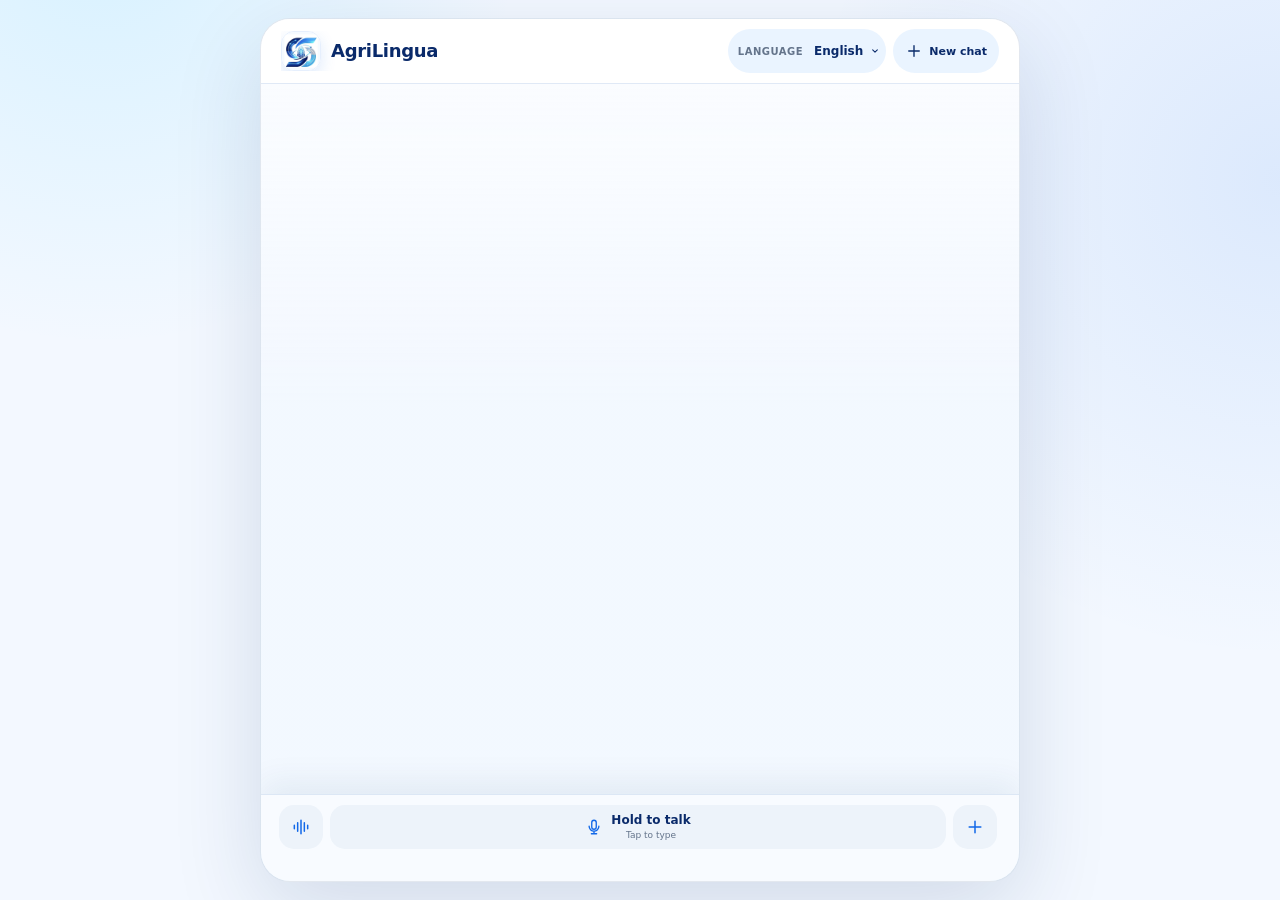
==== index.html @ d01747c3 "Implement WeChat style hold to talk composer" ====
<!doctype html>
<html lang="en">
<head>
  <meta charset="utf-8">
  <meta name="viewport" content="width=device-width, initial-scale=1, viewport-fit=cover">
  <meta name="theme-color" content="#0A2A6A">
  <meta name="referrer" content="no-referrer">
  <meta id="meta-description" name="description" content="AgriLingua is a multilingual grape field assistant for photo diagnosis, practical next steps, and voice answers.">
  <meta name="mobile-web-app-capable" content="yes">
  <meta name="apple-mobile-web-app-capable" content="yes">
  <meta name="apple-mobile-web-app-status-bar-style" content="default">
  <meta name="apple-mobile-web-app-title" content="AgriLingua">
  <title>AgriLingua | Grape Field Assistant</title>
  <link rel="manifest" href="./manifest.webmanifest">
  <link rel="icon" type="image/png" sizes="192x192" href="./icons/icon-192.png">
  <link rel="apple-touch-icon" sizes="180x180" href="./icons/apple-touch-icon-180.png">
  <link rel="stylesheet" href="./styles.css">
</head>
<body>
  <div class="app-shell">
    <header class="topbar">
      <div class="brand">
        <img class="brand-mark" src="./icons/icon-192.png" alt="">
        <div class="brand-copy">
          <h1>AgriLingua</h1>
        </div>
      </div>

      <div class="topbar-actions">
        <button id="install-button" class="install-button" type="button" aria-label="Install AgriLingua" data-i18n-aria="installAria" hidden>
          <svg viewBox="0 0 24 24" aria-hidden="true">
            <path d="M12 3v12M7.5 10.5 12 15l4.5-4.5"></path>
            <path d="M5 20h14"></path>
          </svg>
          <span data-i18n="install">Install</span>
        </button>
        <div class="language-control">
          <span class="language-label" data-i18n="language">Language</span>
          <button id="language-button" class="language-button" type="button" aria-haspopup="listbox" aria-expanded="false" aria-controls="language-menu" data-i18n-aria="languageAria">
            <span id="language-button-label" class="language-current">English</span>
            <span id="language-button-code" class="language-code" aria-hidden="true">EN</span>
            <svg viewBox="0 0 24 24" aria-hidden="true">
              <path d="m8 10 4 4 4-4"></path>
            </svg>
          </button>
          <div id="language-menu" class="language-menu" role="listbox" aria-label="Language" data-i18n-aria="languageAria" hidden>
            <button class="language-option" type="button" role="option" data-language="en" aria-selected="true">
              <span>English</span>
              <svg viewBox="0 0 24 24" aria-hidden="true"><path d="m5 12 4 4L19 6"></path></svg>
            </button>
            <button class="language-option" type="button" role="option" data-language="zh" aria-selected="false">
              <span>中文</span>
              <svg viewBox="0 0 24 24" aria-hidden="true"><path d="m5 12 4 4L19 6"></path></svg>
            </button>
            <button class="language-option" type="button" role="option" data-language="ja" aria-selected="false">
              <span>日本語</span>
              <svg viewBox="0 0 24 24" aria-hidden="true"><path d="m5 12 4 4L19 6"></path></svg>
            </button>
          </div>
          <select id="language-input" class="language-native" aria-hidden="true" tabindex="-1">
            <option value="en" selected>English</option>
            <option value="zh">中文</option>
            <option value="ja">日本語</option>
          </select>
        </div>
        <button id="new-chat-button" class="new-chat-button" type="button" aria-label="Start a new chat" data-i18n-aria="newChatAria">
          <svg viewBox="0 0 24 24" aria-hidden="true">
            <path d="M12 5v14M5 12h14"></path>
          </svg>
          <span data-i18n="newChat">New chat</span>
        </button>
      </div>
    </header>

    <main class="app-content">
      <section class="welcome" id="welcome-panel"></section>

      <section id="chat-log" class="chat-log" aria-live="polite"></section>
    </main>

    <section id="composer" class="composer" aria-label="Message composer" data-i18n-aria="composerAria">
      <div id="image-preview" class="image-preview" hidden></div>

      <div id="composer-tools" class="composer-tools" aria-label="Message tools" data-i18n-aria="toolsPanelAria" hidden>
        <label class="tool-button" for="camera-input" title="Take a photo" data-i18n-title="takePhoto">
          <svg viewBox="0 0 24 24" aria-hidden="true">
            <path d="M9 4 7.5 6H4a2 2 0 0 0-2 2v10a2 2 0 0 0 2 2h16a2 2 0 0 0 2-2V8a2 2 0 0 0-2-2h-3.5L15 4H9Z"></path>
            <circle cx="12" cy="13" r="4"></circle>
          </svg>
          <span data-i18n="takePhoto">Take photo</span>
        </label>
        <label class="tool-button" for="image-input" title="Choose from gallery" data-i18n-title="gallery">
          <svg viewBox="0 0 24 24" aria-hidden="true">
            <rect x="3" y="4" width="24" height="16" rx="3"></rect>
            <circle cx="8.5" cy="9" r="1.5"></circle>
            <path d="m4 17 5-5 4 4 2-2 5 5"></path>
          </svg>
          <span data-i18n="gallery">Gallery</span>
        </label>
        <button id="mic-button" class="tool-button mic-button" type="button" aria-label="Start voice input" title="Voice input" data-i18n-aria="voiceInputAria" data-i18n-title="voiceInput">
          <svg viewBox="0 0 24 24" aria-hidden="true">
            <rect x="9" y="3" width="6" height="12" rx="3"></rect>
            <path d="M5.5 11a6.5 6.5 0 0 0 13 0M12 17.5V21M8.5 21h7"></path>
          </svg>
          <span data-i18n="voice">Voice</span>
        </button>
        <button id="context-button" class="tool-button" type="button">
          <svg viewBox="0 0 24 24" aria-hidden="true">
            <path d="M4 7h16M7 12h10M9 17h6"></path>
          </svg>
          <span data-i18n="fieldDetails">Field details</span>
        </button>
        <span id="context-summary" class="context-summary">Kenya · Fruit set</span>
        <div class="quick-block">
          <div class="quick-title" data-i18n="tryAsking">Quick questions</div>
          <div class="quick-prompts" id="quick-prompts"></div>
        </div>
      </div>

      <div class="message-row">
        <button id="voice-toggle" class="voice-toggle" type="button" aria-label="Switch to text">
          <svg viewBox="0 0 24 24" aria-hidden="true">
            <path d="M4 10v4M8 7v10M12 4v16M16 7v10M20 10v4"></path>
          </svg>
        </button>

        <div class="entry-area">
          <button id="hold-button" class="hold-button" type="button" aria-label="Hold to talk. Tap to type." data-i18n-aria="holdToTalkAria">
            <svg viewBox="0 0 24 24" aria-hidden="true">
              <rect x="9" y="3" width="6" height="12" rx="3"></rect>
              <path d="M5.5 11a6.5 6.5 0 0 0 13 0M12 17.5V21M8.5 21h7"></path>
            </svg>
            <span class="hold-copy">
              <strong data-i18n="holdToTalk">Hold to talk</strong>
              <small data-i18n="tapToType">Tap to type</small>
            </span>
          </button>

          <div id="text-composer" class="text-composer" hidden>
            <textarea id="question-input" rows="1" maxlength="3000" placeholder="Type something" data-i18n-placeholder="placeholder"></textarea>
            <button id="send-button" class="send-button" type="button" aria-label="Send message" data-i18n-aria="send">
              <svg viewBox="0 0 24 24" aria-hidden="true">
                <path d="m4 4 17 8-17 8 3-8-3-8Z"></path>
                <path d="M7 12h14"></path>
              </svg>
              <span class="sr-only" data-i18n="send">Send</span>
            </button>
          </div>
        </div>

        <button id="tools-button" class="tools-button" type="button" aria-label="More tools" aria-expanded="false" aria-controls="composer-tools" data-i18n-aria="moreTools">
          <svg viewBox="0 0 24 24" aria-hidden="true">
            <path d="M12 5v14M5 12h14"></path>
          </svg>
        </button>
      </div>

      <div id="status" class="status" role="status" aria-live="polite"></div>
    </section>
  </div>

  <dialog id="context-dialog" class="context-dialog">
    <div class="dialog-surface">
      <div class="dialog-header">
        <div>
          <span class="eyebrow" data-i18n="optional">OPTIONAL</span>
          <h2 data-i18n="fieldDetails">Field details</h2>
        </div>
        <button id="context-close" class="dialog-close" type="button" aria-label="Close field details" data-i18n-aria="closeFieldDetails">×</button>
      </div>
      <p class="dialog-copy" data-i18n="fieldDetailsCopy">Add local context to make the guidance more relevant.</p>
      <div class="context-grid">
        <label>
          <span data-i18n="country">Country</span>
          <input id="country-input" type="text" value="Kenya" autocomplete="country-name">
        </label>
        <label>
          <span data-i18n="grapeStage">Grape stage</span>
          <select id="stage-input">
            <option value="" data-i18n="notSpecified">Not specified</option>
            <option value="budbreak" data-i18n="stageBudbreak">Budbreak</option>
            <option value="flowering" data-i18n="stageFlowering">Flowering</option>
            <option value="fruit_set" selected data-i18n="stageFruitSet">Fruit set</option>
            <option value="veraison" data-i18n="stageVeraison">Veraison</option>
            <option value="harvest" data-i18n="stageHarvest">Harvest</option>
            <option value="postharvest" data-i18n="stagePostharvest">Postharvest</option>
            <option value="dormant" data-i18n="stageDormant">Dormant</option>
          </select>
        </label>
        <label class="wide-field">
          <span data-i18n="weather">Recent weather</span>
          <input id="weather-input" type="text" placeholder="Example: three days of warm, wet weather" data-i18n-placeholder="weatherPlaceholder">
        </label>
      </div>
      <button id="context-save" class="dialog-save" type="button" data-i18n="useDetails">Use these details</button>
    </div>
  </dialog>

  <input id="camera-input" type="file" accept="image/*" capture="environment" hidden>
  <input id="image-input" type="file" accept="image/jpeg,image/png,image/webp,image/heic,image/heif,image/avif,.heic,.heif,.avif" multiple hidden>

  <template id="message-template">
    <article class="message">
      <div class="message-role"></div>
      <div class="message-images"></div>
      <div class="message-body"></div>
      <div class="audio-wrap" hidden>
        <div class="audio-topline">
          <span class="audio-icon" aria-hidden="true">
            <svg viewBox="0 0 24 24">
              <path d="M5 10v4h3l4 4V6L8 10H5Z"></path>
              <path d="M16 9a4 4 0 0 1 0 6M18.5 6.5a8 8 0 0 1 0 11"></path>
            </svg>
          </span>
          <div>
            <div class="audio-label">Voice answer</div>
            <div class="audio-hint">Listen to the field guidance</div>
          </div>
        </div>
        <audio controls preload="metadata"></audio>
        <a class="audio-download" target="_blank" rel="noopener noreferrer">Open audio</a>
      </div>
    </article>
  </template>

  <script src="./config.js"></script>
  <script src="./app.js"></script>
</body>
</html>
---- styles.css ----
:root {
  color-scheme: light;
  --bg: #f3f8ff;
  --surface: #ffffff;
  --surface-blue: #eaf4ff;
  --navy: #0a2a6a;
  --navy-deep: #061b46;
  --blue: #1268e8;
  --blue-bright: #3da8ff;
  --cyan: #58d2ff;
  --text: #12213f;
  --muted: #64748b;
  --border: #d9e5f4;
  --amber: #e6a817;
  --danger: #bb3e35;
  --shadow-soft: 0 10px 30px rgba(19, 57, 107, 0.09);
  --shadow-strong: 0 20px 60px rgba(7, 36, 91, 0.18);
  font-family: "Noto Sans", "Noto Sans SC", "Yu Gothic", "Microsoft YaHei", system-ui, -apple-system, BlinkMacSystemFont, "Segoe UI", sans-serif;
  font-synthesis: none;
  text-rendering: optimizeLegibility;
}

* {
  box-sizing: border-box;
}

html {
  height: 100%;
  min-height: 100%;
  background: var(--bg);
  overflow-x: hidden;
}

body {
  margin: 0;
  height: 100%;
  min-height: 100dvh;
  overflow: hidden;
  color: var(--text);
  background:
    radial-gradient(circle at 8% -8%, rgba(88, 210, 255, 0.18), transparent 26rem),
    radial-gradient(circle at 100% 20%, rgba(18, 104, 232, 0.1), transparent 30rem),
    var(--bg);
}

button,
textarea,
input,
select {
  font: inherit;
}

button,
select,
input[type="file"],
label {
  -webkit-tap-highlight-color: transparent;
}

button,
select,
input[type="file"] {
  cursor: pointer;
}

button {
  touch-action: manipulation;
}

svg {
  display: block;
  fill: none;
  stroke: currentColor;
  stroke-linecap: round;
  stroke-linejoin: round;
  stroke-width: 1.8;
}

img {
  max-width: 100%;
}

[hidden] {
  display: none !important;
}

.app-shell {
  position: relative;
  width: 100%;
  max-width: 760px;
  height: 100dvh;
  margin: 0 auto;
  display: flex;
  flex-direction: column;
  overflow: hidden;
  background:
    linear-gradient(180deg, rgba(255, 255, 255, 0.72), rgba(243, 248, 255, 0.95) 24rem),
    var(--bg);
}

.topbar {
  position: sticky;
  top: 0;
  z-index: 30;
  min-height: 64px;
  display: flex;
  align-items: center;
  justify-content: space-between;
  gap: 12px;
  padding:
    max(10px, env(safe-area-inset-top))
    16px
    10px;
  border-bottom: 1px solid rgba(217, 229, 244, 0.82);
  background: rgba(255, 255, 255, 0.9);
  backdrop-filter: blur(18px) saturate(1.2);
}

.brand {
  flex: 1 1 auto;
  min-width: 0;
  display: flex;
  align-items: center;
  gap: 10px;
  overflow: hidden;
}

.brand-mark {
  width: 40px;
  height: 40px;
  border: 1px solid rgba(18, 104, 232, 0.1);
  border-radius: 13px;
  object-fit: cover;
  box-shadow: 0 6px 16px rgba(18, 104, 232, 0.14);
}

.brand-copy {
  min-width: 0;
}

.brand h1 {
  margin: 0;
  overflow: hidden;
  color: var(--navy);
  font-size: 18px;
  line-height: 1.15;
  letter-spacing: -0.3px;
  white-space: nowrap;
  text-overflow: ellipsis;
}

.topbar-actions {
  flex: 0 0 auto;
  display: flex;
  align-items: center;
  gap: 7px;
}

.install-button,
.new-chat-button,
.language-control {
  min-height: 44px;
  border: 0;
  border-radius: 999px;
  background: var(--surface-blue);
  color: var(--navy);
}

.install-button {
  padding: 0 12px;
  border-color: rgba(18, 104, 232, 0.22);
  color: var(--blue);
  font-size: 12px;
  font-weight: 750;
  display: inline-flex;
  align-items: center;
  justify-content: center;
  gap: 5px;
}

.install-button svg {
  width: 15px;
  height: 15px;
}

.language-control {
  position: relative;
  display: flex;
  align-items: center;
  gap: 4px;
  padding-left: 10px;
}

.language-label {
  color: var(--muted);
  font-size: 10px;
  font-weight: 700;
  text-transform: uppercase;
  letter-spacing: 0.5px;
}

.language-button {
  min-width: 0;
  max-width: 108px;
  height: 42px;
  padding: 0 4px 0 7px;
  border: 0;
  border-radius: 999px;
  outline: 0;
  display: inline-flex;
  align-items: center;
  justify-content: center;
  gap: 5px;
  background: transparent;
  color: var(--navy);
  font-size: 12px;
  font-weight: 700;
}

.language-current {
  min-width: 0;
  overflow: hidden;
  white-space: nowrap;
  text-overflow: ellipsis;
}

.language-code {
  display: none;
}

.language-button svg {
  flex: 0 0 auto;
  width: 14px;
  height: 14px;
  transition: transform 160ms ease;
}

.language-button[aria-expanded="true"] svg {
  transform: rotate(180deg);
}

.language-native {
  display: none;
}

.language-menu {
  position: absolute;
  top: calc(100% + 8px);
  right: 0;
  z-index: 60;
  width: 190px;
  padding: 6px;
  border: 1px solid rgba(27, 84, 159, 0.16);
  border-radius: 17px;
  background: #ffffff;
  box-shadow: 0 18px 44px rgba(7, 32, 78, 0.22);
  backdrop-filter: blur(18px);
  animation: menu-in 140ms ease-out;
}

.language-option {
  width: 100%;
  min-height: 44px;
  padding: 0 11px;
  border: 0;
  border-radius: 11px;
  display: flex;
  align-items: center;
  justify-content: space-between;
  color: var(--text);
  background: transparent;
  font-size: 13px;
  font-weight: 650;
  text-align: left;
}

.language-option:hover,
.language-option:focus-visible {
  outline: 0;
  background: var(--surface-blue);
}

.language-option[aria-selected="true"] {
  color: var(--blue);
  background: var(--surface-blue);
}

.language-option svg {
  width: 17px;
  height: 17px;
  color: var(--blue);
  opacity: 0;
}

.language-option[aria-selected="true"] svg {
  opacity: 1;
}

@keyframes menu-in {
  from {
    opacity: 0;
    transform: translateY(-4px) scale(0.98);
  }
  to {
    opacity: 1;
    transform: translateY(0) scale(1);
  }
}

.new-chat-button {
  width: 44px;
  padding: 0;
  display: inline-flex;
  align-items: center;
  justify-content: center;
  gap: 6px;
}

.new-chat-button svg {
  width: 18px;
  height: 18px;
}

.new-chat-button span {
  display: none;
}

.app-content {
  flex: 1;
  min-width: 0;
  min-height: 0;
  padding: 16px 14px 22px;
  overflow-x: hidden;
  overflow-y: auto;
  overscroll-behavior-y: contain;
  scroll-behavior: smooth;
}

.welcome {
  display: flex;
  flex-direction: column;
  gap: 14px;
}

.hero-card {
  position: relative;
  overflow: hidden;
  padding: 12px;
  border: 1px solid rgba(92, 199, 255, 0.2);
  border-radius: 28px;
  color: white;
  background:
    radial-gradient(circle at 90% 2%, rgba(88, 210, 255, 0.42), transparent 18rem),
    radial-gradient(circle at 4% 90%, rgba(45, 122, 255, 0.46), transparent 19rem),
    linear-gradient(145deg, var(--navy-deep), #0c3a8c 58%, #0b62c9);
  box-shadow: var(--shadow-strong);
}

.hero-card::after {
  content: "";
  position: absolute;
  right: -50px;
  bottom: -76px;
  width: 190px;
  height: 190px;
  border: 1px solid rgba(255, 255, 255, 0.16);
  border-radius: 50%;
  box-shadow:
    0 0 0 26px rgba(255, 255, 255, 0.04),
    0 0 0 54px rgba(255, 255, 255, 0.03);
  pointer-events: none;
}

.eyebrow {
  display: inline-flex;
  align-items: center;
  min-height: 24px;
  padding: 3px 9px;
  border: 1px solid rgba(255, 255, 255, 0.2);
  border-radius: 999px;
  color: #dff5ff;
  background: rgba(255, 255, 255, 0.08);
  font-size: 10px;
  font-weight: 750;
  letter-spacing: 1.2px;
}

.primary-actions {
  position: relative;
  z-index: 1;
  display: grid;
  grid-template-columns: 1.25fr 1fr 1fr;
  gap: 8px;
}

.action-card {
  min-width: 0;
  min-height: 62px;
  padding: 9px 10px;
  border: 1px solid rgba(255, 255, 255, 0.18);
  border-radius: 18px;
  display: flex;
  align-items: center;
  gap: 9px;
  color: white;
  background: rgba(255, 255, 255, 0.09);
  text-align: left;
  backdrop-filter: blur(8px);
}

.action-card.action-primary {
  color: var(--navy);
  background: white;
  border-color: white;
  box-shadow: 0 9px 24px rgba(0, 15, 55, 0.2);
}

.action-icon {
  flex: 0 0 auto;
  width: 34px;
  height: 34px;
  border-radius: 11px;
  display: grid;
  place-items: center;
  color: white;
  background: rgba(255, 255, 255, 0.14);
}

.action-primary .action-icon {
  color: white;
  background: linear-gradient(145deg, var(--blue), var(--blue-bright));
}

.action-icon svg {
  width: 19px;
  height: 19px;
}

.action-card strong,
.action-card small {
  display: block;
  overflow: hidden;
  white-space: nowrap;
  text-overflow: ellipsis;
}

.action-card strong {
  font-size: 13px;
  line-height: 1.25;
}

.action-card small {
  margin-top: 3px;
  color: inherit;
  font-size: 10px;
  line-height: 1.25;
  opacity: 0.68;
}

.prompt-section {
  padding: 17px 16px 15px;
  border: 1px solid var(--border);
  border-radius: 22px;
  background: rgba(255, 255, 255, 0.88);
  box-shadow: var(--shadow-soft);
}

.section-heading {
  display: flex;
  align-items: center;
  justify-content: space-between;
  gap: 12px;
  color: var(--navy);
  font-size: 13px;
  font-weight: 800;
}

.secure-note {
  color: var(--muted);
  font-size: 10px;
  font-weight: 600;
}

.quick-prompts {
  width: 100%;
  min-width: 0;
  margin-top: 11px;
  display: grid;
  grid-template-columns: repeat(3, minmax(0, 1fr));
  gap: 8px;
}

.quick-prompt {
  min-width: 0;
  min-height: 48px;
  padding: 8px 9px;
  border: 0;
  border-radius: 999px;
  color: var(--text);
  background: var(--surface-blue);
  font-size: 12px;
  font-weight: 650;
  line-height: 1.25;
  text-align: center;
  overflow-wrap: anywhere;
}

.chat-log {
  display: flex;
  flex-direction: column;
  gap: 14px;
}

.chat-log:not(:empty) {
  padding-bottom: 8px;
}

.message {
  width: auto;
  max-width: 94%;
  padding: 14px 15px;
  border: 1px solid rgba(18, 55, 104, 0.08);
  border-radius: 20px;
  background: var(--surface);
  box-shadow: 0 8px 24px rgba(23, 55, 98, 0.08);
}

.message.user {
  align-self: flex-end;
  max-width: 86%;
  border-color: transparent;
  border-bottom-right-radius: 7px;
  color: white;
  background: linear-gradient(145deg, var(--blue), #0b55c7);
}

.message.assistant {
  align-self: flex-start;
  border-bottom-left-radius: 7px;
}

.message.error {
  border-color: rgba(187, 62, 53, 0.3);
  background: #fff7f5;
  color: var(--danger);
}

.message-role {
  margin-bottom: 8px;
  color: var(--blue);
  font-size: 10px;
  font-weight: 800;
  letter-spacing: 0.7px;
  text-transform: uppercase;
}

.message.user .message-role {
  color: rgba(255, 255, 255, 0.68);
}

.message-body {
  overflow-wrap: anywhere;
  font-size: 14px;
  line-height: 1.68;
}

.message-body h1,
.message-body h2,
.message-body h3,
.message-body h4 {
  margin: 1.15em 0 0.5em;
  color: var(--navy);
  line-height: 1.32;
}

.message.user .message-body h1,
.message.user .message-body h2,
.message.user .message-body h3,
.message.user .message-body h4 {
  color: white;
}

.message-body h1 { font-size: 1.32em; }
.message-body h2 { font-size: 1.2em; }
.message-body h3,
.message-body h4 { font-size: 1.08em; }

.message-body p,
.message-body ul,
.message-body ol {
  margin: 0.62em 0;
}

.message-body ul,
.message-body ol {
  padding-left: 1.4em;
}

.message-body a {
  color: var(--blue);
  font-weight: 650;
  overflow-wrap: anywhere;
}

.message.user .message-body a {
  color: white;
}

.message-images {
  display: flex;
  gap: 8px;
  flex-wrap: wrap;
  margin-bottom: 10px;
}

.message-images img,
.preview-item img {
  width: 86px;
  height: 86px;
  border-radius: 14px;
  object-fit: cover;
}

.audio-wrap {
  margin-top: 14px;
  padding: 13px;
  border: 1px solid #cde4fb;
  border-radius: 18px;
  background:
    linear-gradient(135deg, rgba(255, 255, 255, 0.95), rgba(230, 244, 255, 0.94));
}

.audio-topline {
  display: flex;
  align-items: center;
  gap: 10px;
  margin-bottom: 10px;
}

.audio-icon {
  flex: 0 0 auto;
  width: 38px;
  height: 38px;
  border-radius: 13px;
  display: grid;
  place-items: center;
  color: white;
  background: linear-gradient(145deg, var(--blue), var(--blue-bright));
}

.audio-icon svg {
  width: 21px;
  height: 21px;
}

.audio-label {
  color: var(--navy);
  font-size: 13px;
  font-weight: 800;
}

.audio-hint {
  margin-top: 2px;
  color: var(--muted);
  font-size: 10px;
}

.audio-wrap audio {
  width: 100%;
  height: 44px;
}

.audio-download {
  display: inline-flex;
  align-items: center;
  min-height: 44px;
  margin-top: 7px;
  color: var(--blue);
  font-size: 12px;
  font-weight: 700;
  text-decoration: none;
}

.composer {
  position: relative;
  flex: 0 0 auto;
  z-index: 25;
  width: 100%;
  margin-top: auto;
  padding: 10px 12px max(10px, env(safe-area-inset-bottom));
  border-top: 1px solid rgba(217, 229, 244, 0.9);
  background: rgba(248, 251, 255, 0.94);
  box-shadow: 0 -12px 32px rgba(18, 55, 104, 0.07);
  backdrop-filter: blur(18px) saturate(1.25);
}

.composer-tools {
  min-width: 0;
  display: grid;
  grid-template-columns: repeat(auto-fit, minmax(64px, 1fr));
  gap: 5px;
  margin-bottom: 8px;
  padding: 7px;
  border: 0;
  border-radius: 18px;
  background: #f7f9fc;
}

.tool-button {
  min-width: 0;
  min-height: 58px;
  padding: 6px 3px;
  border: 0;
  border-radius: 12px;
  display: flex;
  flex-direction: column;
  align-items: center;
  justify-content: center;
  gap: 4px;
  color: var(--blue);
  background: var(--surface-blue);
  font-size: 10px;
  font-weight: 750;
  text-align: center;
}

.tool-button svg {
  width: 21px;
  height: 21px;
}

.context-summary {
  grid-column: 1 / -1;
  min-width: 0;
  overflow: hidden;
  padding-top: 2px;
  color: var(--muted);
  font-size: 10px;
  text-align: center;
  white-space: nowrap;
  text-overflow: ellipsis;
}

.quick-block {
  grid-column: 1 / -1;
  padding-top: 7px;
  border-top: 1px solid rgba(217, 229, 244, 0.75);
}

.quick-title {
  margin: 0 2px 7px;
  color: var(--muted);
  font-size: 10px;
  font-weight: 750;
}

.image-preview {
  display: flex;
  gap: 8px;
  overflow-x: auto;
  padding: 1px 0 8px;
}

.preview-item {
  position: relative;
  flex: 0 0 auto;
}

.preview-item button {
  position: absolute;
  top: 4px;
  right: 4px;
  width: 40px;
  height: 40px;
  padding: 0;
  border: 0;
  border-radius: 50%;
  color: white;
  background: rgba(5, 22, 53, 0.82);
  font-size: 18px;
  line-height: 1;
}

.message-row {
  display: grid;
  grid-template-columns: 44px minmax(0, 1fr) 48px;
  align-items: end;
  gap: 7px;
}

.voice-toggle,
.tools-button,
.mic-button,
.send-button {
  flex: 0 0 auto;
  width: 44px;
  height: 44px;
  padding: 0;
  border-radius: 15px;
  display: grid;
  place-items: center;
}

.voice-toggle,
.tools-button {
  border: 0;
  color: var(--blue);
  background: #edf3fa;
}

.voice-toggle svg,
.tools-button svg {
  width: 20px;
  height: 20px;
  transition: transform 160ms ease;
}

.tools-button {
  flex: 0 0 auto;
}

.tools-button[aria-expanded="true"] svg {
  transform: rotate(45deg);
}

.voice-toggle {
  padding: 0;
}

.entry-area {
  min-width: 0;
  position: relative;
}

.hold-button {
  width: 100%;
  min-height: 44px;
  padding: 5px 10px;
  border: 0;
  border-radius: 15px;
  display: flex;
  align-items: center;
  justify-content: center;
  gap: 8px;
  color: var(--navy);
  background: #edf3fa;
  user-select: none;
  touch-action: none;
}

.hold-button svg {
  width: 18px;
  height: 18px;
  color: var(--blue);
}

.hold-copy strong,
.hold-copy small {
  display: block;
  line-height: 1.2;
}

.hold-copy strong {
  font-size: 12px;
}

.hold-copy small {
  margin-top: 2px;
  color: var(--muted);
  font-size: 9px;
}

.hold-button.is-recording {
  color: white;
  background: var(--blue);
}

.hold-button.is-recording svg,
.hold-button.is-recording .hold-copy small {
  color: white;
}

.text-composer {
  position: relative;
  min-width: 0;
}

.composer-tools .mic-button {
  width: 100%;
  height: auto;
  min-height: 58px;
  padding: 6px 3px;
  border: 0;
  border-radius: 12px;
  display: flex;
  align-items: center;
  justify-content: center;
  flex-direction: column;
  gap: 4px;
  background: var(--surface-blue);
  font-size: 10px;
  font-weight: 750;
}

.text-composer .send-button {
  position: absolute;
  right: 4px;
  bottom: 4px;
  width: 36px;
  height: 36px;
  border-radius: 12px;
}

.text-composer textarea {
  padding-right: 45px;
}

.composer-tools .mic-button svg {
  width: 21px;
  height: 21px;
}

.mic-button {
  border: 1px solid var(--border);
  color: var(--blue);
  background: white;
}

.mic-button svg {
  width: 20px;
  height: 20px;
}

.send-button {
  border: 0;
  color: white;
  background: linear-gradient(145deg, var(--blue), #0951bd);
  box-shadow: 0 7px 18px rgba(18, 104, 232, 0.28);
}

.send-button svg {
  width: 21px;
  height: 21px;
}

textarea {
  width: 100%;
  min-width: 0;
  min-height: 44px;
  max-height: 128px;
  padding: 11px 13px;
  resize: none;
  border: 0;
  border-radius: 15px;
  outline: none;
  color: var(--text);
  background: #edf3fa;
  font-size: 16px;
  line-height: 1.38;
  overflow-y: auto;
  scrollbar-width: none;
  -ms-overflow-style: none;
}

textarea::-webkit-scrollbar {
  display: none;
  width: 0;
  height: 0;
}

textarea::placeholder {
  color: #8a99ae;
}

textarea:focus,
select:focus,
input:focus {
  border-color: var(--blue);
  box-shadow: 0 0 0 3px rgba(18, 104, 232, 0.11);
}

.mic-button.recording {
  border-color: #f2c8c3;
  color: var(--danger);
  background: #fff1ef;
  animation: record-pulse 1s infinite alternate;
}

.send-button:disabled {
  color: #8294ad;
  background: #e7edf6;
  opacity: 1;
  cursor: default;
  box-shadow: none;
}

.status {
  min-height: 17px;
  margin-top: 5px;
  color: var(--blue);
  font-size: 11px;
  line-height: 1.35;
}

.status.error {
  color: var(--danger);
}

.typing-wrap {
  display: flex;
  align-items: center;
  gap: 10px;
}

.typing {
  flex: 0 0 auto;
  display: inline-flex;
  align-items: center;
}

.typing span {
  display: inline-block;
  width: 6px;
  height: 6px;
  margin-right: 3px;
  border-radius: 50%;
  background: var(--blue);
  animation: typing-bounce 1s infinite alternate;
}

.typing span:nth-child(2) { animation-delay: 0.15s; }
.typing span:nth-child(3) { animation-delay: 0.3s; }

.typing-stage {
  color: var(--muted);
  font-size: 12px;
  line-height: 1.35;
}

.context-dialog {
  position: fixed;
  inset: auto 0 0;
  width: 100%;
  max-width: 620px;
  max-height: 88dvh;
  margin: 0 auto;
  padding: 0;
  overflow: auto;
  border: 0;
  border-radius: 28px 28px 0 0;
  background: var(--surface);
  box-shadow: 0 -28px 80px rgba(4, 25, 64, 0.28);
}

.context-dialog::backdrop {
  background: rgba(7, 22, 52, 0.48);
  backdrop-filter: blur(3px);
}

.dialog-surface {
  padding: 22px 18px max(20px, env(safe-area-inset-bottom));
}

.dialog-header {
  display: flex;
  align-items: flex-start;
  justify-content: space-between;
  gap: 12px;
}

.dialog-header .eyebrow {
  border-color: #cae4ff;
  color: var(--blue);
  background: var(--surface-blue);
}

.dialog-header h2 {
  margin: 10px 0 0;
  color: var(--navy);
  font-size: 25px;
  letter-spacing: -0.6px;
}

.dialog-close {
  width: 44px;
  height: 44px;
  padding: 0;
  border: 0;
  border-radius: 50%;
  color: var(--navy);
  background: var(--surface-blue);
  font-size: 23px;
  line-height: 1;
}

.dialog-copy {
  margin: 11px 0 18px;
  color: var(--muted);
  font-size: 13px;
  line-height: 1.5;
}

.context-grid {
  display: grid;
  grid-template-columns: 1fr 1fr;
  gap: 13px;
}

.context-grid label {
  min-width: 0;
  display: flex;
  flex-direction: column;
  gap: 6px;
  color: var(--muted);
  font-size: 11px;
  font-weight: 700;
}

.wide-field {
  grid-column: 1 / -1;
}

.context-grid input,
.context-grid select {
  width: 100%;
  min-height: 44px;
  padding: 9px 11px;
  border: 1px solid var(--border);
  border-radius: 13px;
  outline: none;
  color: var(--text);
  background: white;
  font-size: 16px;
}

.dialog-save {
  width: 100%;
  min-height: 48px;
  margin-top: 20px;
  border: 0;
  border-radius: 15px;
  color: white;
  background: linear-gradient(145deg, var(--blue), #0951bd);
  font-weight: 800;
  box-shadow: 0 9px 22px rgba(18, 104, 232, 0.24);
}

.sr-only {
  position: absolute;
  width: 1px;
  height: 1px;
  padding: 0;
  margin: -1px;
  overflow: hidden;
  clip: rect(0, 0, 0, 0);
  white-space: nowrap;
  border: 0;
}

@keyframes typing-bounce {
  to {
    transform: translateY(-4px);
    opacity: 0.42;
  }
}

@keyframes record-pulse {
  to {
    box-shadow: 0 0 0 6px rgba(187, 62, 53, 0.11);
  }
}

@media (min-width: 600px) {
  body {
    padding: 18px 0;
  }

  .app-shell {
    height: calc(100dvh - 36px);
    overflow: hidden;
    border: 1px solid rgba(18, 55, 104, 0.1);
    border-radius: 30px;
    box-shadow: 0 28px 90px rgba(9, 42, 99, 0.14);
  }

  .topbar {
    padding-left: 20px;
    padding-right: 20px;
  }

  .new-chat-button {
    width: auto;
    padding: 0 12px;
  }

  .new-chat-button span {
    display: inline;
    font-size: 11px;
    font-weight: 750;
  }

  .app-content {
    padding: 20px;
  }

  .hero-card {
    padding: 14px;
  }

  .composer {
    padding-left: 18px;
    padding-right: 18px;
  }

  .context-dialog {
    inset: 0;
    width: min(620px, calc(100% - 40px));
    margin: auto;
    border-radius: 28px;
  }

  .dialog-surface {
    padding: 26px;
  }
}

@media (max-width: 520px) {
  .topbar {
    gap: 8px;
    padding-left: 11px;
    padding-right: 11px;
  }

  .brand {
    gap: 8px;
  }

  .brand-mark {
    width: 37px;
    height: 37px;
  }

  .brand h1 {
    font-size: 16px;
  }

  .topbar-actions {
    gap: 5px;
  }

  .install-button {
    padding: 0 9px;
    font-size: 10px;
  }

  .language-label {
    display: none;
  }

  .language-control {
    min-height: 44px;
    padding-left: 6px;
  }

  .language-button {
    max-width: 82px;
    font-size: 11px;
  }

  .new-chat-button {
    width: 44px;
    min-height: 44px;
  }

  .app-content {
    padding: 11px 9px 18px;
  }

  .hero-card {
    padding: 10px;
    border-radius: 24px;
  }

  .primary-actions {
    grid-template-columns: repeat(3, minmax(0, 1fr));
  }

  .action-card,
  .action-card.action-primary {
    grid-column: auto;
    min-height: 62px;
    padding: 7px 5px;
    flex-direction: column;
    justify-content: center;
    gap: 5px;
    text-align: center;
  }

  .action-icon {
    width: 27px;
    height: 27px;
    border-radius: 9px;
  }

  .action-card small {
    display: none;
  }

  .prompt-section {
    padding: 14px 12px 12px;
    border-radius: 20px;
  }

  .message {
    max-width: 97%;
    padding: 13px;
    border-radius: 18px;
  }

  .message.user {
    max-width: 90%;
  }

  .message-body {
    font-size: 13.5px;
  }

  .composer {
    padding-left: 9px;
    padding-right: 9px;
  }

}

@media (max-width: 370px) {
  .secure-note,
  .context-summary {
    display: none;
  }

  .brand-mark {
    width: 34px;
    height: 34px;
    border-radius: 11px;
  }

  .brand h1 {
    font-size: 15px;
  }

  .install-button {
    width: 44px;
    padding: 0;
  }

  .install-button span {
    display: none;
  }

  .language-button {
    max-width: 70px;
    font-size: 10px;
  }

  .language-current {
    display: none;
  }

  .language-code {
    display: inline;
  }

  .action-card small {
    display: none;
  }

  .action-card {
    min-height: 55px;
  }
}

@media (prefers-reduced-motion: reduce) {
  *,
  *::before,
  *::after {
    scroll-behavior: auto !important;
    animation-duration: 0.01ms !important;
    animation-iteration-count: 1 !important;
  }
}
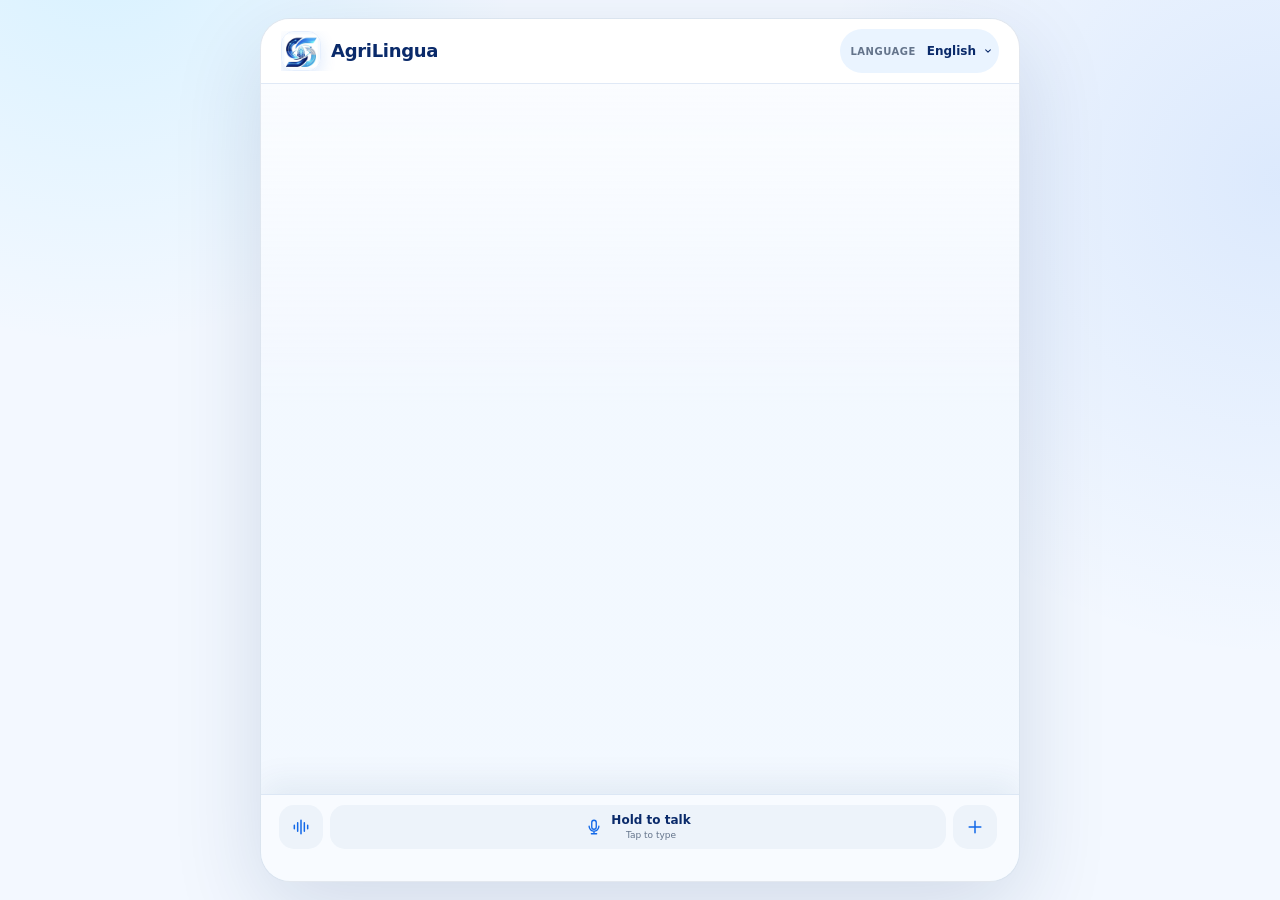
==== commit f34121a6: "Move new chat into the bottom drawer" ====
--- a/index.html
+++ b/index.html
@@ -2,7 +2,7 @@
 <html lang="en">
 <head>
   <meta charset="utf-8">
-  <meta name="viewport" content="width=device-width, initial-scale=1, viewport-fit=cover">
+  <meta name="viewport" content="width=device-width, initial-scale=1, viewport-fit=cover, interactive-widget=resizes-content">
   <meta name="theme-color" content="#0A2A6A">
   <meta name="referrer" content="no-referrer">
   <meta id="meta-description" name="description" content="AgriLingua is a multilingual grape field assistant for photo diagnosis, practical next steps, and voice answers.">
@@ -63,12 +63,6 @@
             <option value="ja">日本語</option>
           </select>
         </div>
-        <button id="new-chat-button" class="new-chat-button" type="button" aria-label="Start a new chat" data-i18n-aria="newChatAria">
-          <svg viewBox="0 0 24 24" aria-hidden="true">
-            <path d="M12 5v14M5 12h14"></path>
-          </svg>
-          <span data-i18n="newChat">New chat</span>
-        </button>
       </div>
     </header>
 
@@ -97,12 +91,11 @@
           </svg>
           <span data-i18n="gallery">Gallery</span>
         </label>
-        <button id="mic-button" class="tool-button mic-button" type="button" aria-label="Start voice input" title="Voice input" data-i18n-aria="voiceInputAria" data-i18n-title="voiceInput">
-          <svg viewBox="0 0 24 24" aria-hidden="true">
-            <rect x="9" y="3" width="6" height="12" rx="3"></rect>
-            <path d="M5.5 11a6.5 6.5 0 0 0 13 0M12 17.5V21M8.5 21h7"></path>
-          </svg>
-          <span data-i18n="voice">Voice</span>
+        <button id="new-chat-button" class="tool-button" type="button" aria-label="Start a new chat" data-i18n-aria="newChatAria">
+          <svg viewBox="0 0 24 24" aria-hidden="true">
+            <path d="M12 5v14M5 12h14"></path>
+          </svg>
+          <span data-i18n="newChat">New chat</span>
         </button>
         <button id="context-button" class="tool-button" type="button">
           <svg viewBox="0 0 24 24" aria-hidden="true">
@@ -110,7 +103,6 @@
           </svg>
           <span data-i18n="fieldDetails">Field details</span>
         </button>
-        <span id="context-summary" class="context-summary">Kenya · Fruit set</span>
         <div class="quick-block">
           <div class="quick-title" data-i18n="tryAsking">Quick questions</div>
           <div class="quick-prompts" id="quick-prompts"></div>
--- a/styles.css
+++ b/styles.css
@@ -88,7 +88,7 @@
   position: relative;
   width: 100%;
   max-width: 760px;
-  height: 100dvh;
+  height: var(--app-height, 100dvh);
   margin: 0 auto;
   display: flex;
   flex-direction: column;
@@ -694,6 +694,10 @@
   backdrop-filter: blur(18px) saturate(1.25);
 }
 
+.keyboard-open .composer {
+  padding-bottom: 8px;
+}
+
 .composer-tools {
   min-width: 0;
   display: grid;
@@ -1176,7 +1180,7 @@
   }
 
   .app-shell {
-    height: calc(100dvh - 36px);
+    height: var(--app-height, calc(100dvh - 36px));
     overflow: hidden;
     border: 1px solid rgba(18, 55, 104, 0.1);
     border-radius: 30px;
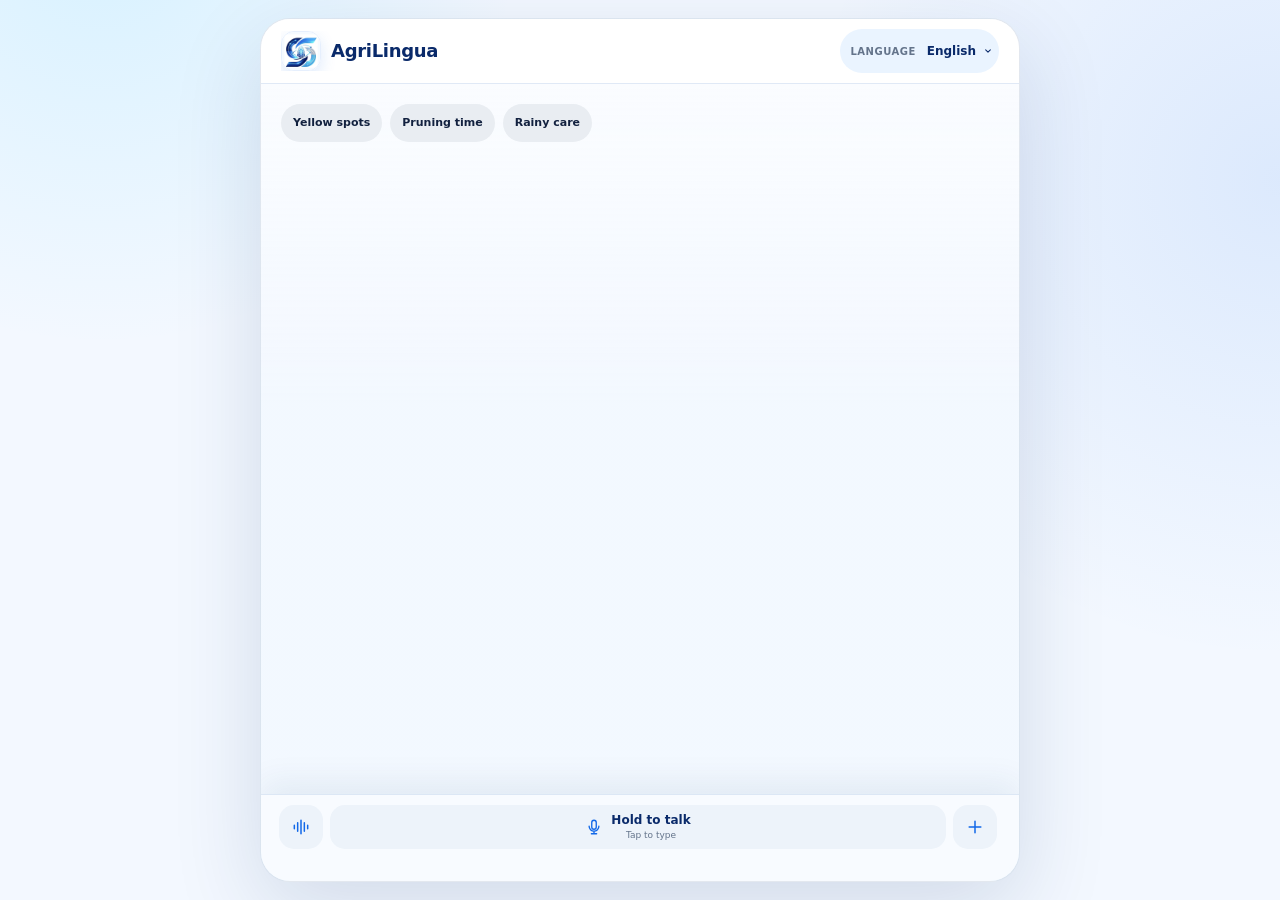
==== commit 5e619fd4: "Improve touch speech and suggestion interactions" ====
--- a/index.html
+++ b/index.html
@@ -67,7 +67,9 @@
     </header>
 
     <main class="app-content">
-      <section class="welcome" id="welcome-panel"></section>
+      <section class="welcome" id="welcome-panel">
+        <div class="quick-prompts welcome-quick-prompts" id="quick-prompts"></div>
+      </section>
 
       <section id="chat-log" class="chat-log" aria-live="polite"></section>
     </main>
@@ -103,10 +105,6 @@
           </svg>
           <span data-i18n="fieldDetails">Field details</span>
         </button>
-        <div class="quick-block">
-          <div class="quick-title" data-i18n="tryAsking">Quick questions</div>
-          <div class="quick-prompts" id="quick-prompts"></div>
-        </div>
       </div>
 
       <div class="message-row">
--- a/styles.css
+++ b/styles.css
@@ -484,23 +484,23 @@
 .quick-prompts {
   width: 100%;
   min-width: 0;
-  margin-top: 11px;
-  display: grid;
-  grid-template-columns: repeat(3, minmax(0, 1fr));
+  display: flex;
+  flex-wrap: wrap;
   gap: 8px;
 }
 
 .quick-prompt {
-  min-width: 0;
-  min-height: 48px;
-  padding: 8px 9px;
+  flex: 0 1 auto;
+  max-width: 100%;
+  min-height: 38px;
+  padding: 8px 12px;
   border: 0;
   border-radius: 999px;
   color: var(--text);
-  background: var(--surface-blue);
-  font-size: 12px;
-  font-weight: 650;
-  line-height: 1.25;
+  background: #e9edf2;
+  font-size: 11px;
+  font-weight: 600;
+  line-height: 1.35;
   text-align: center;
   overflow-wrap: anywhere;
 }
@@ -745,19 +745,6 @@
   text-overflow: ellipsis;
 }
 
-.quick-block {
-  grid-column: 1 / -1;
-  padding-top: 7px;
-  border-top: 1px solid rgba(217, 229, 244, 0.75);
-}
-
-.quick-title {
-  margin: 0 2px 7px;
-  color: var(--muted);
-  font-size: 10px;
-  font-weight: 750;
-}
-
 .image-preview {
   display: flex;
   gap: 8px;
@@ -848,8 +835,24 @@
   gap: 8px;
   color: var(--navy);
   background: #edf3fa;
+  touch-action: none;
+  -webkit-touch-callout: none;
+  -webkit-user-select: none;
   user-select: none;
-  touch-action: none;
+}
+
+.hold-button * {
+  -webkit-touch-callout: none;
+  -webkit-user-select: none;
+  user-select: none;
+  pointer-events: none;
+}
+
+html.voice-holding .app-shell,
+html.voice-holding .app-shell * {
+  -webkit-touch-callout: none !important;
+  -webkit-user-select: none !important;
+  user-select: none !important;
 }
 
 .hold-button svg {
@@ -887,6 +890,8 @@
 .text-composer {
   position: relative;
   min-width: 0;
+  display: flex;
+  align-items: flex-end;
 }
 
 .composer-tools .mic-button {
@@ -952,6 +957,7 @@
   min-width: 0;
   min-height: 44px;
   max-height: 128px;
+  display: block;
   padding: 11px 13px;
   resize: none;
   border: 0;
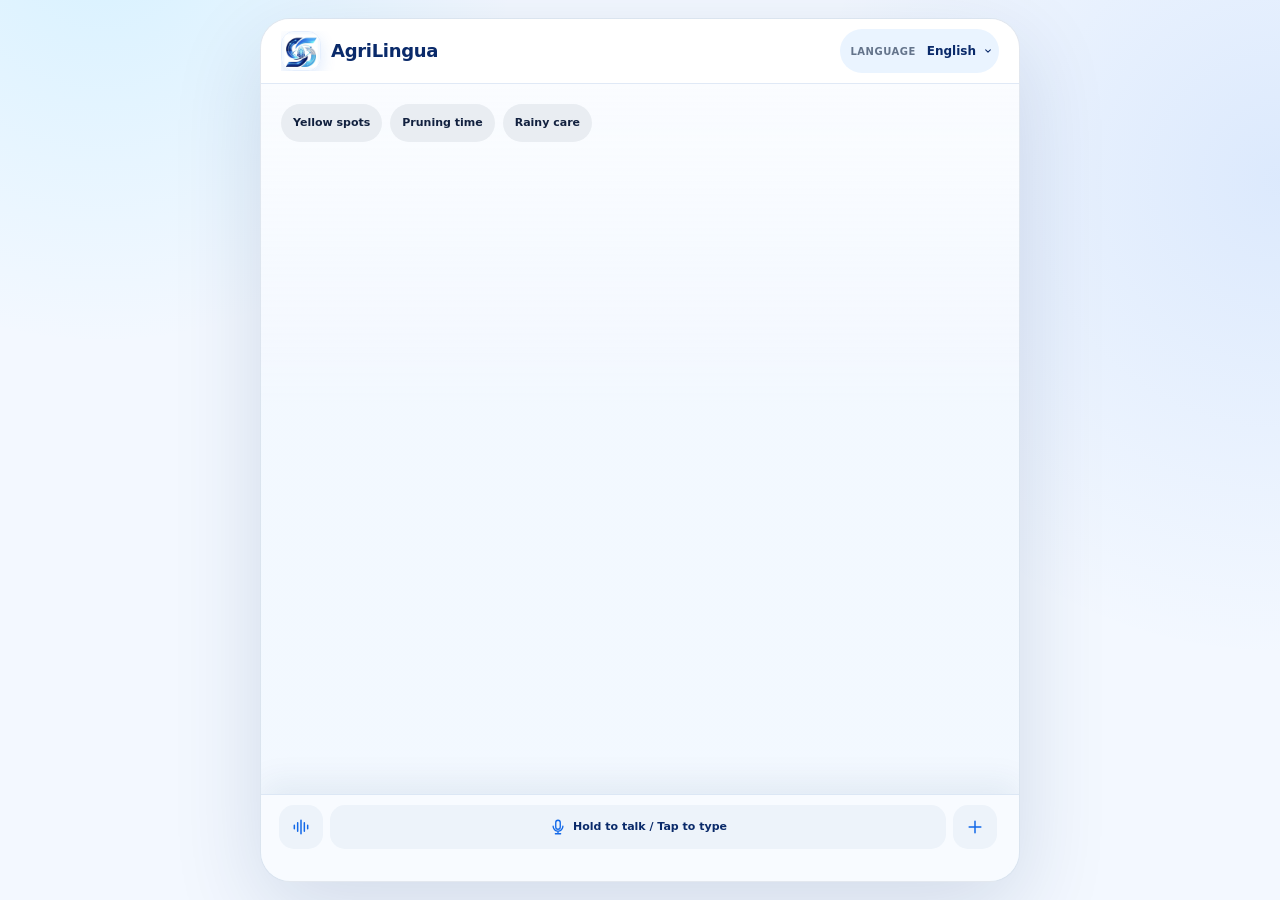
==== commit 46e59ae8: "Publish one-line hold to talk hint" ====
--- a/index.html
+++ b/index.html
@@ -121,8 +121,7 @@
               <path d="M5.5 11a6.5 6.5 0 0 0 13 0M12 17.5V21M8.5 21h7"></path>
             </svg>
             <span class="hold-copy">
-              <strong data-i18n="holdToTalk">Hold to talk</strong>
-              <small data-i18n="tapToType">Tap to type</small>
+              <strong data-i18n="holdToTalk">Hold to talk / Tap to type</strong>
             </span>
           </button>
 
@@ -183,6 +182,28 @@
         </label>
       </div>
       <button id="context-save" class="dialog-save" type="button" data-i18n="useDetails">Use these details</button>
+    </div>
+  </dialog>
+
+  <dialog id="new-chat-dialog" class="context-dialog new-chat-dialog">
+    <div class="dialog-surface">
+      <div class="dialog-header">
+        <div>
+          <h2 data-i18n="newChatConfirmTitle">Start a new chat?</h2>
+        </div>
+        <button id="new-chat-dialog-close" class="dialog-close" type="button" aria-label="Close" data-i18n-aria="cancel">
+          ×
+        </button>
+      </div>
+      <p class="dialog-copy" data-i18n="newChatConfirmBody">
+        The current conversation and photos will be cleared.
+      </p>
+      <div class="dialog-actions">
+        <button id="new-chat-cancel" class="dialog-secondary" type="button" data-i18n="cancel">Cancel</button>
+        <button id="new-chat-confirm" class="dialog-save dialog-confirm" type="button" data-i18n="confirmNewChat">
+          Start new chat
+        </button>
+      </div>
     </div>
   </dialog>
 
--- a/styles.css
+++ b/styles.css
@@ -826,13 +826,13 @@
 .hold-button {
   width: 100%;
   min-height: 44px;
-  padding: 5px 10px;
+  padding: 5px 8px;
   border: 0;
   border-radius: 15px;
   display: flex;
   align-items: center;
   justify-content: center;
-  gap: 8px;
+  gap: 6px;
   color: var(--navy);
   background: #edf3fa;
   touch-action: none;
@@ -848,6 +848,9 @@
   pointer-events: none;
 }
 
+html.voice-holding,
+html.voice-holding body,
+html.voice-holding body *,
 html.voice-holding .app-shell,
 html.voice-holding .app-shell * {
   -webkit-touch-callout: none !important;
@@ -861,20 +864,11 @@
   color: var(--blue);
 }
 
-.hold-copy strong,
-.hold-copy small {
+.hold-copy strong {
   display: block;
   line-height: 1.2;
-}
-
-.hold-copy strong {
-  font-size: 12px;
-}
-
-.hold-copy small {
-  margin-top: 2px;
-  color: var(--muted);
-  font-size: 9px;
+  font-size: 11px;
+  white-space: nowrap;
 }
 
 .hold-button.is-recording {
@@ -882,8 +876,7 @@
   background: var(--blue);
 }
 
-.hold-button.is-recording svg,
-.hold-button.is-recording .hold-copy small {
+.hold-button.is-recording svg {
   color: white;
 }
 
@@ -1007,9 +1000,11 @@
 .status {
   min-height: 17px;
   margin-top: 5px;
+  padding: 0 12px;
   color: var(--blue);
   font-size: 11px;
   line-height: 1.35;
+  text-align: center;
 }
 
 .status.error {
@@ -1155,6 +1150,30 @@
   box-shadow: 0 9px 22px rgba(18, 104, 232, 0.24);
 }
 
+.new-chat-dialog {
+  max-width: 460px;
+}
+
+.dialog-actions {
+  margin-top: 20px;
+  display: grid;
+  grid-template-columns: 1fr 1fr;
+  gap: 9px;
+}
+
+.dialog-actions .dialog-save {
+  margin-top: 0;
+}
+
+.dialog-secondary {
+  min-height: 48px;
+  border: 0;
+  border-radius: 15px;
+  color: var(--navy);
+  background: var(--surface-blue);
+  font-weight: 750;
+}
+
 .sr-only {
   position: absolute;
   width: 1px;
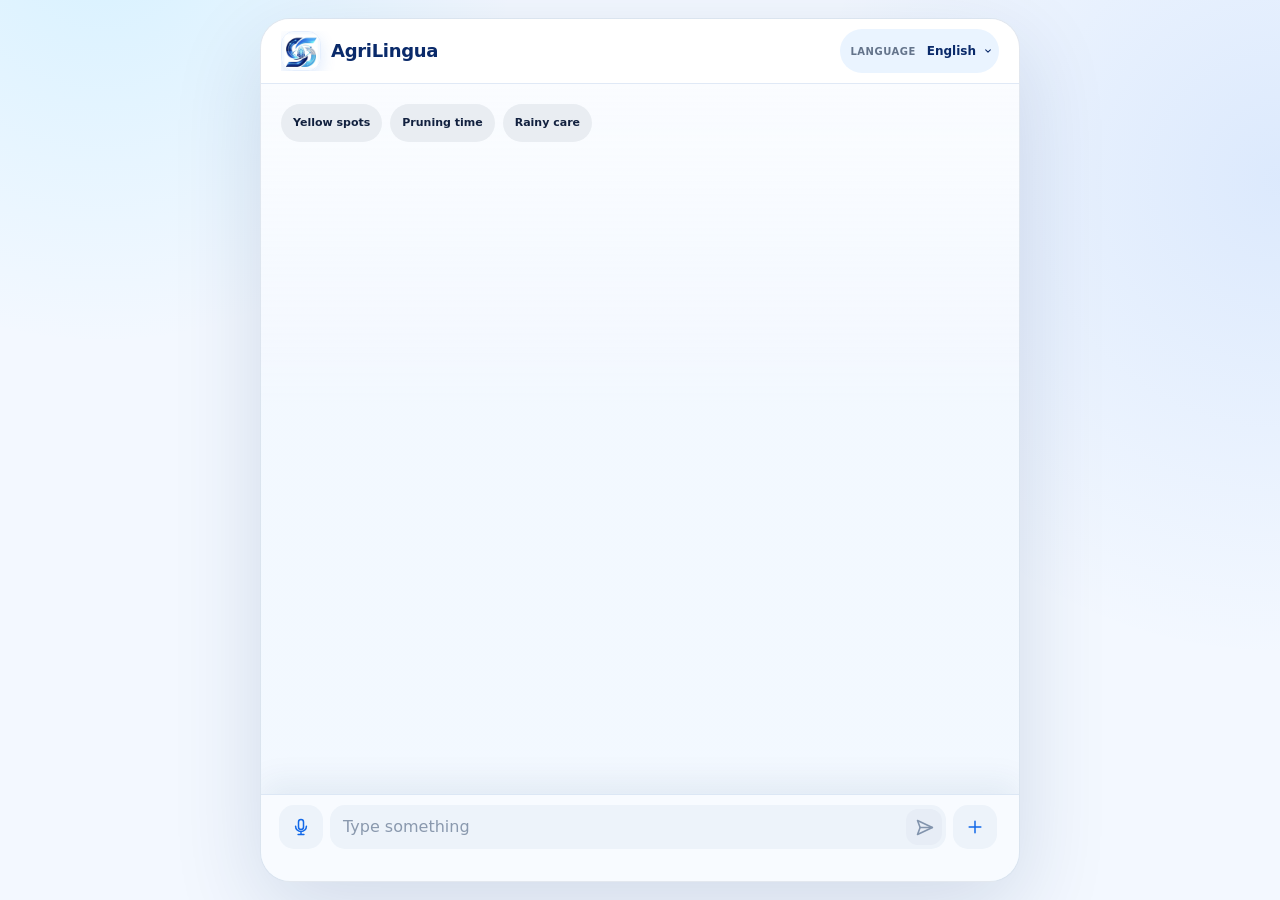
==== commit ecb6fcc3: "Switch voice input to a click-controlled session" ====
--- a/index.html
+++ b/index.html
@@ -108,24 +108,15 @@
       </div>
 
       <div class="message-row">
-        <button id="voice-toggle" class="voice-toggle" type="button" aria-label="Switch to text">
-          <svg viewBox="0 0 24 24" aria-hidden="true">
-            <path d="M4 10v4M8 7v10M12 4v16M16 7v10M20 10v4"></path>
+        <button id="voice-toggle" class="voice-toggle" type="button" aria-label="Start voice input" data-i18n-aria="voiceInputAria">
+          <svg viewBox="0 0 24 24" aria-hidden="true">
+            <rect x="9" y="3" width="6" height="12" rx="3"></rect>
+            <path d="M5.5 11a6.5 6.5 0 0 0 13 0M12 17.5V21M8.5 21h7"></path>
           </svg>
         </button>
 
         <div class="entry-area">
-          <button id="hold-button" class="hold-button" type="button" aria-label="Hold to talk. Tap to type." data-i18n-aria="holdToTalkAria">
-            <svg viewBox="0 0 24 24" aria-hidden="true">
-              <rect x="9" y="3" width="6" height="12" rx="3"></rect>
-              <path d="M5.5 11a6.5 6.5 0 0 0 13 0M12 17.5V21M8.5 21h7"></path>
-            </svg>
-            <span class="hold-copy">
-              <strong data-i18n="holdToTalk">Hold to talk / Tap to type</strong>
-            </span>
-          </button>
-
-          <div id="text-composer" class="text-composer" hidden>
+          <div id="text-composer" class="text-composer">
             <textarea id="question-input" rows="1" maxlength="3000" placeholder="Type something" data-i18n-placeholder="placeholder"></textarea>
             <button id="send-button" class="send-button" type="button" aria-label="Send message" data-i18n-aria="send">
               <svg viewBox="0 0 24 24" aria-hidden="true">
--- a/styles.css
+++ b/styles.css
@@ -818,6 +818,12 @@
   padding: 0;
 }
 
+.voice-toggle.is-listening {
+  color: white;
+  background: var(--blue);
+  animation: record-pulse 1s infinite alternate;
+}
+
 .entry-area {
   min-width: 0;
   position: relative;
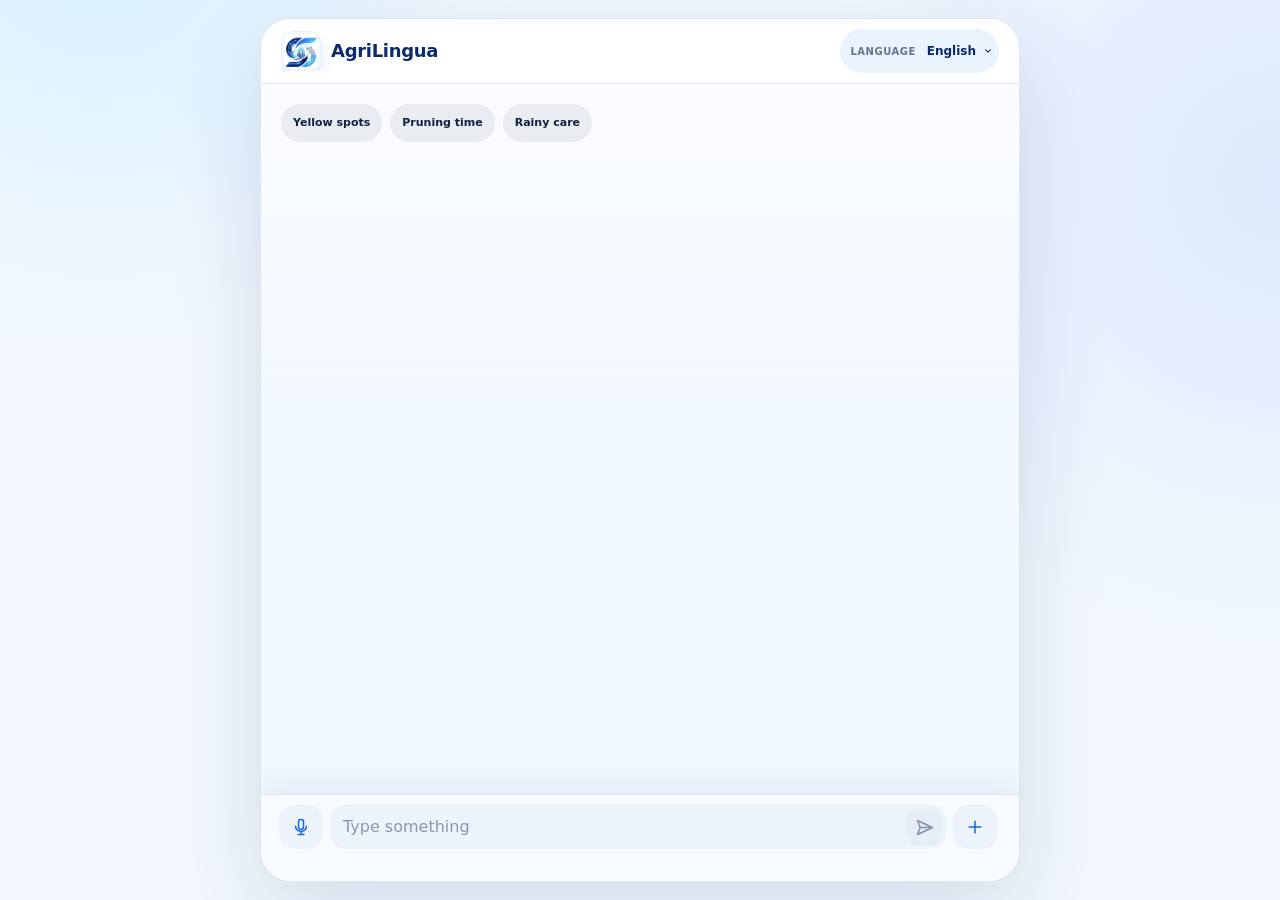
==== commit 0987792d: "Add local conversation history and merge photo actions" ====
--- a/index.html
+++ b/index.html
@@ -78,32 +78,31 @@
       <div id="image-preview" class="image-preview" hidden></div>
 
       <div id="composer-tools" class="composer-tools" aria-label="Message tools" data-i18n-aria="toolsPanelAria" hidden>
-        <label class="tool-button" for="camera-input" title="Take a photo" data-i18n-title="takePhoto">
+        <label class="tool-button" for="image-input" title="Add a photo" data-i18n-title="photo">
           <svg viewBox="0 0 24 24" aria-hidden="true">
             <path d="M9 4 7.5 6H4a2 2 0 0 0-2 2v10a2 2 0 0 0 2 2h16a2 2 0 0 0 2-2V8a2 2 0 0 0-2-2h-3.5L15 4H9Z"></path>
             <circle cx="12" cy="13" r="4"></circle>
           </svg>
-          <span data-i18n="takePhoto">Take photo</span>
-        </label>
-        <label class="tool-button" for="image-input" title="Choose from gallery" data-i18n-title="gallery">
-          <svg viewBox="0 0 24 24" aria-hidden="true">
-            <rect x="3" y="4" width="24" height="16" rx="3"></rect>
-            <circle cx="8.5" cy="9" r="1.5"></circle>
-            <path d="m4 17 5-5 4 4 2-2 5 5"></path>
-          </svg>
-          <span data-i18n="gallery">Gallery</span>
-        </label>
+          <span data-i18n="photo">Photo</span>
+        </label>
+        <button id="context-button" class="tool-button" type="button">
+          <svg viewBox="0 0 24 24" aria-hidden="true">
+            <path d="M4 7h16M7 12h10M9 17h6"></path>
+          </svg>
+          <span data-i18n="fieldDetails">Field details</span>
+        </button>
+        <button id="history-button" class="tool-button" type="button" aria-label="Conversation history" data-i18n-aria="history">
+          <svg viewBox="0 0 24 24" aria-hidden="true">
+            <circle cx="12" cy="12" r="8"></circle>
+            <path d="M12 7v5l3 2"></path>
+          </svg>
+          <span data-i18n="history">History</span>
+        </button>
         <button id="new-chat-button" class="tool-button" type="button" aria-label="Start a new chat" data-i18n-aria="newChatAria">
           <svg viewBox="0 0 24 24" aria-hidden="true">
             <path d="M12 5v14M5 12h14"></path>
           </svg>
           <span data-i18n="newChat">New chat</span>
-        </button>
-        <button id="context-button" class="tool-button" type="button">
-          <svg viewBox="0 0 24 24" aria-hidden="true">
-            <path d="M4 7h16M7 12h10M9 17h6"></path>
-          </svg>
-          <span data-i18n="fieldDetails">Field details</span>
         </button>
       </div>
 
@@ -176,6 +175,23 @@
     </div>
   </dialog>
 
+  <dialog id="history-dialog" class="context-dialog history-dialog">
+    <div class="dialog-surface">
+      <div class="dialog-header">
+        <div>
+          <h2 data-i18n="historyTitle">Conversation history</h2>
+        </div>
+        <button id="history-close" class="dialog-close" type="button" aria-label="Close" data-i18n-aria="cancel">×</button>
+      </div>
+      <p class="dialog-copy" data-i18n="historyCopy">Recent conversations are stored only on this device.</p>
+      <div id="history-list" class="history-list"></div>
+      <p id="history-empty" class="history-empty" data-i18n="historyEmpty" hidden>
+        No saved conversations yet.
+      </p>
+      <button id="history-clear" class="history-clear" type="button" data-i18n="clearHistory">Clear all history</button>
+    </div>
+  </dialog>
+
   <dialog id="new-chat-dialog" class="context-dialog new-chat-dialog">
     <div class="dialog-surface">
       <div class="dialog-header">
@@ -198,7 +214,6 @@
     </div>
   </dialog>
 
-  <input id="camera-input" type="file" accept="image/*" capture="environment" hidden>
   <input id="image-input" type="file" accept="image/jpeg,image/png,image/webp,image/heic,image/heif,image/avif,.heic,.heif,.avif" multiple hidden>
 
   <template id="message-template">
--- a/styles.css
+++ b/styles.css
@@ -29,13 +29,18 @@
   min-height: 100%;
   background: var(--bg);
   overflow-x: hidden;
+  overscroll-behavior: none;
 }
 
 body {
+  position: fixed;
+  inset: 0;
   margin: 0;
   height: 100%;
+  width: 100%;
   min-height: 100dvh;
   overflow: hidden;
+  overscroll-behavior: none;
   color: var(--text);
   background:
     radial-gradient(circle at 8% -8%, rgba(88, 210, 255, 0.18), transparent 26rem),
@@ -90,6 +95,7 @@
   max-width: 760px;
   height: var(--app-height, 100dvh);
   margin: 0 auto;
+  transform: translate3d(0, var(--app-offset-top, 0px), 0);
   display: flex;
   flex-direction: column;
   overflow: hidden;
@@ -99,8 +105,8 @@
 }
 
 .topbar {
-  position: sticky;
-  top: 0;
+  position: relative;
+  flex: 0 0 auto;
   z-index: 30;
   min-height: 64px;
   display: flex;
@@ -1180,6 +1186,95 @@
   font-weight: 750;
 }
 
+.history-dialog {
+  max-width: 560px;
+}
+
+.history-list {
+  max-height: min(52dvh, 430px);
+  margin-top: 14px;
+  display: grid;
+  gap: 8px;
+  overflow-y: auto;
+  overscroll-behavior: contain;
+  scrollbar-width: none;
+}
+
+.history-list::-webkit-scrollbar {
+  display: none;
+}
+
+.history-item {
+  display: grid;
+  grid-template-columns: minmax(0, 1fr) 44px;
+  gap: 5px;
+  align-items: stretch;
+}
+
+.history-open {
+  min-width: 0;
+  padding: 11px 13px;
+  border: 0;
+  border-radius: 15px;
+  color: var(--text);
+  background: #f2f5f9;
+  text-align: left;
+}
+
+.history-open strong,
+.history-open span {
+  display: block;
+}
+
+.history-open strong {
+  overflow: hidden;
+  color: var(--navy);
+  font-size: 13px;
+  line-height: 1.35;
+  white-space: nowrap;
+  text-overflow: ellipsis;
+}
+
+.history-open span {
+  margin-top: 4px;
+  color: var(--muted);
+  font-size: 10px;
+}
+
+.history-delete {
+  width: 44px;
+  padding: 0;
+  border: 0;
+  border-radius: 13px;
+  color: var(--danger);
+  background: #f8eeee;
+  font-size: 19px;
+}
+
+.history-empty {
+  margin: 24px 0;
+  color: var(--muted);
+  font-size: 13px;
+  text-align: center;
+}
+
+.history-clear {
+  width: 100%;
+  min-height: 44px;
+  margin-top: 13px;
+  border: 0;
+  border-radius: 13px;
+  color: var(--danger);
+  background: #f8eeee;
+  font-size: 12px;
+  font-weight: 700;
+}
+
+.history-clear.is-confirming {
+  color: white;
+  background: var(--danger);
+}
+
 .sr-only {
   position: absolute;
   width: 1px;
